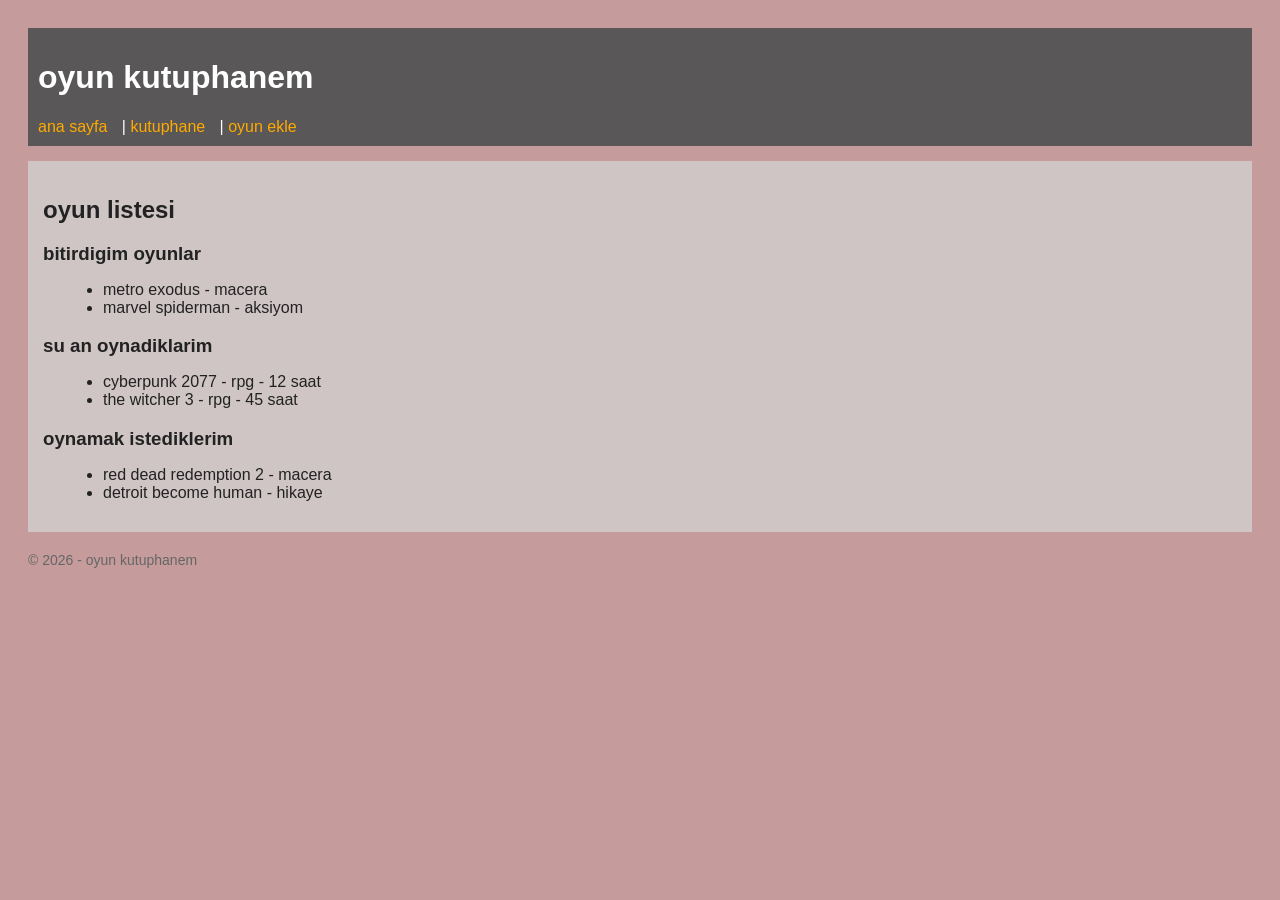
==== index.html @ b600c58c "ilk hafta: oyun kutuphanem projesi" ====
<!DOCTYPE html>
<html lang="tr">
<head>
    <meta charset="UTF-8">
    <meta name="viewport" content="width=device-width, initial-scale=1.0">
    <title>oyun kutuphanem</title>
    <link rel="stylesheet" href="CSS/stil.css">
</head>
<body>
    <header>
        <h1>oyun kutuphanem</h1>
        <nav>
            <a href="index.html">ana sayfa</a> |
            <a href="kutup.html">kutuphane</a> |
            <a href="ekleme.html">oyun ekle</a>
        </nav>
    </header>

    <main>
        <h2>oyun listesi</h2>

        <h3>bitirdigim oyunlar</h3>
        <ul>
            <li>metro exodus - macera </li>
            <li>marvel spiderman - aksiyom</li>
        </ul>

        <h3>su an oynadiklarim</h3>
        <ul>
            <li>cyberpunk 2077 - rpg - 12 saat</li>
            <li>the witcher 3 - rpg - 45 saat</li>
        </ul>

        <h3>oynamak istediklerim</h3>
        <ul>
            <li>red dead redemption 2 - macera</li>
            <li>detroit become human - hikaye</li>
        </ul>
    </main>

    <footer>
        <p>&copy; 2026 - oyun kutuphanem</p>
    </footer>
</body>
</html>
---- CSS/stil.css ----
body {
    font-family: sans-serif;
    background-color: #c59b9b;
    color: #222222;
    padding: 20px;
}

header {
    background-color: #595757;
    color: white;
    padding: 10px;
}

nav a {
    color: #ffaa00;
    text-decoration: none;
    margin-right: 10px;
}

main {
    background-color: rgb(207, 197, 197);
    padding: 15px;
    margin-top: 15px;
}

h2, h3 {
    margin-bottom: 10px;
}

ul {
    margin-left: 20px;
    margin-bottom: 15px;
}

footer {
    margin-top: 20px;
    font-size: 14px;
    color: #666666;
}
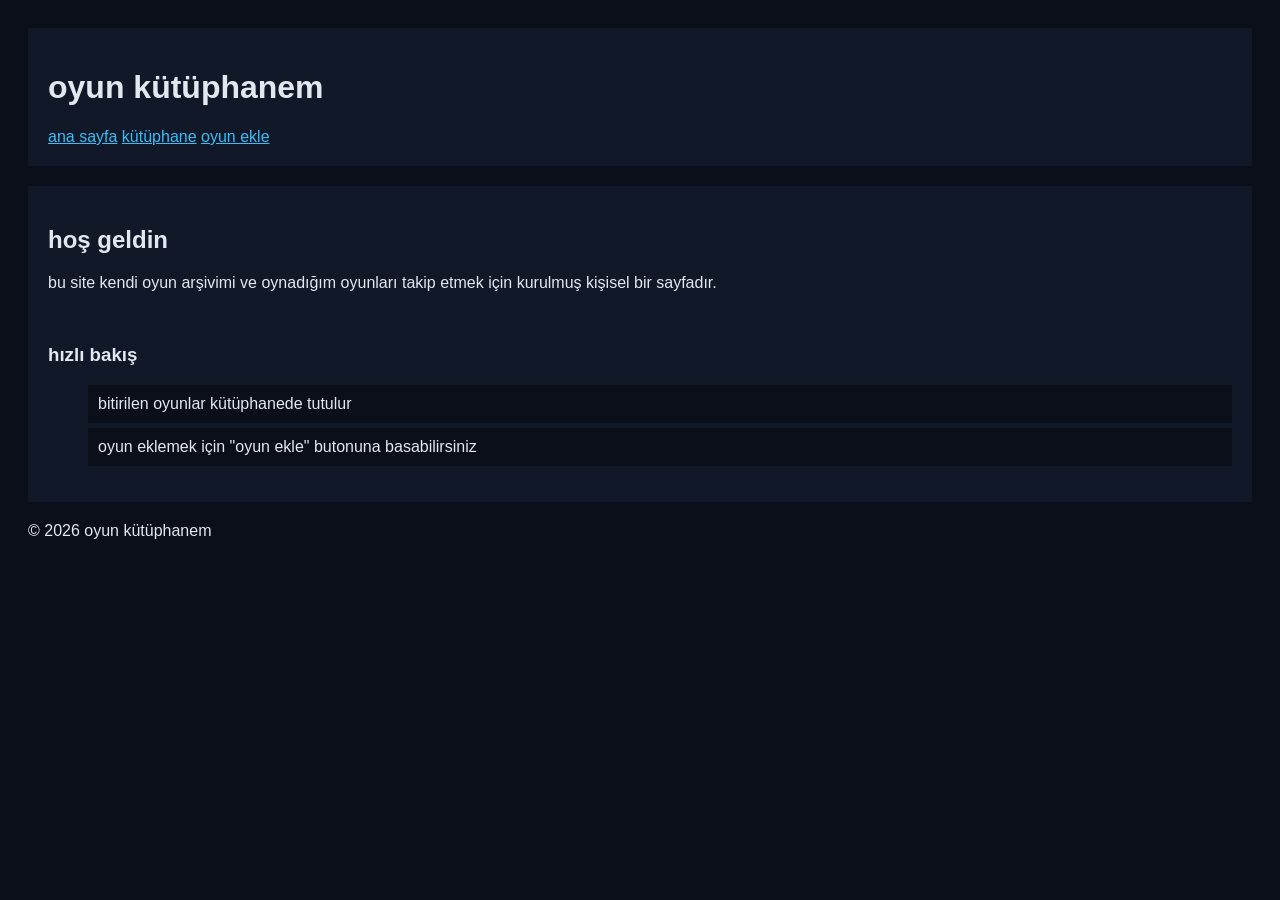
==== commit ba55e7a6: "2. hafta: sayfalar ve stiller temel duzeyde guncellendi" ====
--- a/index.html
+++ b/index.html
@@ -2,44 +2,33 @@
 <html lang="tr">
 <head>
     <meta charset="UTF-8">
-    <meta name="viewport" content="width=device-width, initial-scale=1.0">
-    <title>oyun kutuphanem</title>
+    <title>ana sayfa</title>
     <link rel="stylesheet" href="CSS/stil.css">
 </head>
 <body>
     <header>
-        <h1>oyun kutuphanem</h1>
+        <h1>oyun kütüphanem</h1>
         <nav>
-            <a href="index.html">ana sayfa</a> |
-            <a href="kutup.html">kutuphane</a> |
+            <a href="index.html">ana sayfa</a>
+            <a href="kutup.html">kütüphane</a>
             <a href="ekleme.html">oyun ekle</a>
         </nav>
     </header>
 
     <main>
-        <h2>oyun listesi</h2>
-
-        <h3>bitirdigim oyunlar</h3>
+        <h2>hoş geldin</h2>
+        <p>bu site kendi oyun arşivimi ve oynadığım oyunları takip etmek için kurulmuş kişisel bir sayfadır.</p>
+        
+        <br>
+        <h3>hızlı bakış</h3>
         <ul>
-            <li>metro exodus - macera </li>
-            <li>marvel spiderman - aksiyom</li>
-        </ul>
-
-        <h3>su an oynadiklarim</h3>
-        <ul>
-            <li>cyberpunk 2077 - rpg - 12 saat</li>
-            <li>the witcher 3 - rpg - 45 saat</li>
-        </ul>
-
-        <h3>oynamak istediklerim</h3>
-        <ul>
-            <li>red dead redemption 2 - macera</li>
-            <li>detroit become human - hikaye</li>
+            <li>bitirilen oyunlar kütüphanede tutulur</li>
+            <li>oyun eklemek için "oyun ekle" butonuna basabilirsiniz</li>
         </ul>
     </main>
 
     <footer>
-        <p>&copy; 2026 - oyun kutuphanem</p>
+        <p>&copy; 2026 oyun kütüphanem</p>
     </footer>
 </body>
 </html>
--- a/CSS/stil.css
+++ b/CSS/stil.css
@@ -1,39 +1,41 @@
 body {
+    background-color: #0b0f19;
+    color: #e2e8f0;
     font-family: sans-serif;
-    background-color: #c59b9b;
-    color: #222222;
     padding: 20px;
 }
 
-header {
-    background-color: #595757;
-    color: white;
-    padding: 10px;
+header, main {
+    background-color: #111827;
+    padding: 20px;
+    margin-bottom: 20px;
 }
 
-nav a {
-    color: #ffaa00;
-    text-decoration: none;
-    margin-right: 10px;
-}
-
-main {
-    background-color: rgb(207, 197, 197);
-    padding: 15px;
-    margin-top: 15px;
-}
-
-h2, h3 {
-    margin-bottom: 10px;
+a {
+    color: #38bdf8;
 }
 
 ul {
-    margin-left: 20px;
-    margin-bottom: 15px;
+    list-style: none;
 }
 
-footer {
-    margin-top: 20px;
-    font-size: 14px;
-    color: #666666;
+li {
+    background-color: #0b0f19;
+    padding: 10px;
+    margin-bottom: 5px;
+}
+
+input, select, button {
+    width: 100%;
+    padding: 10px;
+    margin-bottom: 10px;
+    background-color: #0b0f19;
+    color: #e2e8f0;
+    border: 1px solid #1e293b;
+}
+
+button {
+    background-color: #38bdf8;
+    color: #0b0f19;
+    font-weight: bold;
 }
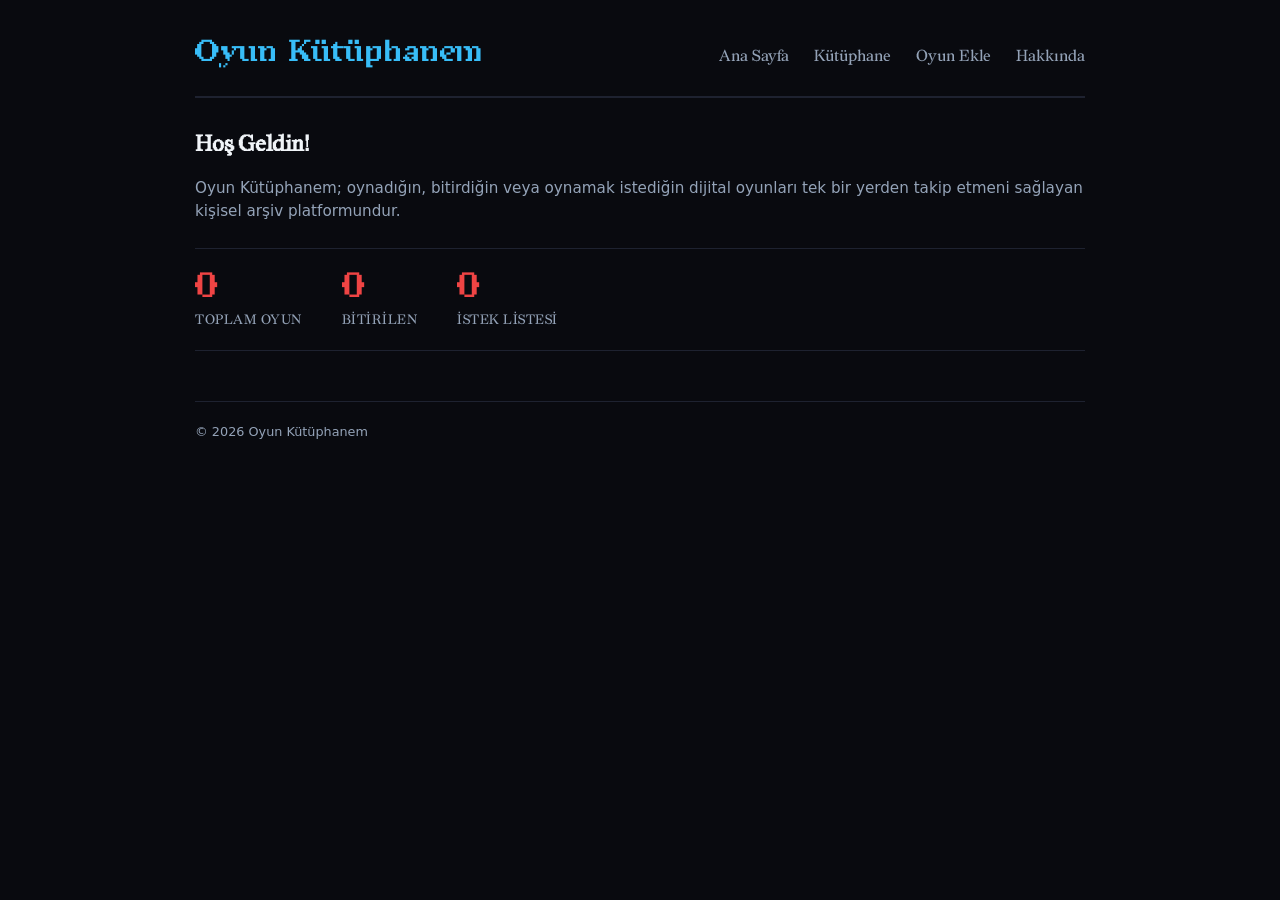
==== commit 122660fc: "UI/UX ve CRUD islemleri guncellendi" ====
--- a/index.html
+++ b/index.html
@@ -2,33 +2,60 @@
 <html lang="tr">
 <head>
     <meta charset="UTF-8">
-    <title>ana sayfa</title>
-    <link rel="stylesheet" href="CSS/stil.css">
+    <meta name="viewport" content="width=device-width, initial-scale=1.0">
+    <title>Ana Sayfa - Oyun Kütüphanem</title>
+    <link rel="stylesheet" href="css/stil.css">
 </head>
 <body>
     <header>
-        <h1>oyun kütüphanem</h1>
+        <h1>Oyun Kütüphanem</h1>
         <nav>
-            <a href="index.html">ana sayfa</a>
-            <a href="kutup.html">kütüphane</a>
-            <a href="ekleme.html">oyun ekle</a>
+            <a href="index.html">Ana Sayfa</a>
+            <a href="library.html">Kütüphane</a>
+            <a href="add-game.html">Oyun Ekle</a>
+            <a href="about.html">Hakkında</a>
         </nav>
     </header>
 
     <main>
-        <h2>hoş geldin</h2>
-        <p>bu site kendi oyun arşivimi ve oynadığım oyunları takip etmek için kurulmuş kişisel bir sayfadır.</p>
-        
-        <br>
-        <h3>hızlı bakış</h3>
-        <ul>
-            <li>bitirilen oyunlar kütüphanede tutulur</li>
-            <li>oyun eklemek için "oyun ekle" butonuna basabilirsiniz</li>
-        </ul>
+        <h2>Hoş Geldin!</h2>
+        <p>Oyun Kütüphanem; oynadığın, bitirdiğin veya oynamak istediğin dijital oyunları tek bir yerden takip etmeni sağlayan kişisel arşiv platformundur.</p>
+
+        <div class="stats-strip">
+            <div class="stat-item">
+                <span id="toplamOyun" class="stat-number">0</span>
+                <span class="stat-label">Toplam Oyun</span>
+            </div>
+            <div class="stat-item">
+                <span id="bitenOyun" class="stat-number">0</span>
+                <span class="stat-label">Bitirilen</span>
+            </div>
+            <div class="stat-item">
+                <span id="istekOyun" class="stat-number">0</span>
+                <span class="stat-label">İstek Listesi</span>
+            </div>
+        </div>
     </main>
 
     <footer>
-        <p>&copy; 2026 oyun kütüphanem</p>
+        <p>&copy; 2026 Oyun Kütüphanem</p>
     </footer>
+
+    <script src="js/app.js"></script>
+    <script>
+        function istatistikleriGuncelle() {
+            const oyunlar = oyunlariGetir();
+            
+            const toplam = oyunlar.length;
+            const biten = oyunlar.filter(o => o.durum === 'Bitti').length;
+            const istek = oyunlar.filter(o => o.durum === 'İstek Listesi').length;
+
+            document.getElementById('toplamOyun').textContent = toplam;
+            document.getElementById('bitenOyun').textContent = biten;
+            document.getElementById('istekOyun').textContent = istek;
+        }
+
+        document.addEventListener('DOMContentLoaded', istatistikleriGuncelle);
+    </script>
 </body>
 </html>
--- a/css/stil.css
+++ b/css/stil.css
@@ -0,0 +1,307 @@
+:root {
+    --bg-color: #090a0f;
+    --card-bg: #12141d;
+    --border-color: #1e2230;
+    --text-primary: #f1f5f9;
+    --text-secondary: #94a3b8;
+    --accent-blue: #38bdf8;
+    --accent-green: #22c55e;
+    --accent-yellow: #eab308;
+    --accent-red: #ef4444;
+    --accent-red-hover: #dc2626;
+    --danger-bg: rgba(239, 68, 68, 0.1);
+}
+
+@font-face {
+    font-family: 'Redaction70';
+    src: url('../fonts/Redaction70-Bold.ttf') format('truetype');
+    font-weight: bold;
+    font-style: normal;
+}
+
+@font-face {
+    font-family: 'Redaction35';
+    src: url('../fonts/Redaction35-Regular.ttf') format('truetype');
+    font-weight: normal;
+    font-style: normal;
+}
+
+@font-face {
+    font-family: 'Redaction20';
+    src: url('../fonts/Redaction20-Regular.ttf') format('truetype');
+    font-weight: normal;
+    font-style: normal;
+}
+
+* {
+    margin: 0;
+    padding: 0;
+    box-sizing: border-box;
+}
+
+body {
+    background-color: var(--bg-color);
+    color: var(--text-primary);
+    font-family: system-ui, -apple-system, BlinkMacSystemFont, 'Segoe UI', Roboto, sans-serif;
+    line-height: 1.5;
+    padding: 30px;
+    max-width: 950px;
+    margin: 0 auto;
+}
+
+header {
+    padding-bottom: 20px;
+    margin-bottom: 30px;
+    border-bottom: 2px solid var(--border-color);
+    display: flex;
+    justify-content: space-between;
+    align-items: baseline;
+}
+
+header h1 {
+    font-family: 'Redaction70', serif;
+    font-size: 1.9rem;
+    color: var(--accent-blue);
+    letter-spacing: 0.5px;
+}
+
+nav a {
+    font-family: 'Redaction20', serif;
+    font-size: 1rem;
+    color: var(--text-secondary);
+    text-decoration: none;
+    margin-left: 20px;
+    transition: color 0.15s ease;
+}
+
+nav a:hover {
+    color: var(--accent-red);
+}
+
+main h2 {
+    font-family: 'Redaction35', serif;
+    font-size: 1.4rem;
+    color: var(--text-primary);
+    margin-bottom: 16px;
+}
+
+main p {
+    color: var(--text-secondary);
+    font-size: 0.95rem;
+}
+
+/* KÜTÜPHANE SAYFASI ARAÇ ÇUBUĞU */
+.library-toolbar {
+    display: flex;
+    gap: 12px;
+    margin-bottom: 24px;
+}
+
+.library-toolbar input, 
+.library-toolbar select {
+    background-color: var(--card-bg);
+    border: 1px solid var(--border-color);
+    color: var(--text-primary);
+    padding: 10px 14px;
+    border-radius: 4px;
+    font-size: 0.9rem;
+    outline: none;
+    transition: border-color 0.15s ease;
+}
+
+.library-toolbar input {
+    flex: 1;
+}
+
+.library-toolbar input:focus, 
+.library-toolbar select:focus {
+    border-color: var(--accent-blue);
+}
+
+/* KÜTÜPHANE DİZİLİMİ - ÇİZGİSEL LOG LİSTESİ */
+.game-list-container {
+    display: flex;
+    flex-direction: column;
+    gap: 8px;
+    margin-top: 20px;
+}
+
+.game-row {
+    background-color: var(--card-bg);
+    padding: 14px 18px;
+    display: flex;
+    justify-content: space-between;
+    align-items: center;
+    border-radius: 4px;
+    transition: background-color 0.15s ease;
+}
+
+/* RENK DEĞİŞTİRMEYEN, SADECE HAFİF MİKNATIS-Aydınlanma HOVER */
+.game-row:hover {
+    background-color: #171a26;
+}
+
+/* DURUM RENKLERİ (ÖZEL BORDER & ZEMİN TONU) */
+.game-row.status-playing {
+    border-left: 4px solid var(--accent-blue);
+}
+
+.game-row.status-completed {
+    border-left: 4px solid var(--accent-green);
+}
+
+.game-row.status-wishlist {
+    border-left: 4px solid var(--accent-yellow);
+}
+
+.game-info {
+    display: flex;
+    align-items: center;
+    gap: 16px;
+}
+
+.game-title-group h3 {
+    font-family: 'Redaction35', serif;
+    color: var(--text-primary);
+    font-size: 1.15rem;
+    margin-bottom: 2px;
+}
+
+.game-title-group p {
+    font-size: 0.8rem;
+    color: var(--text-secondary);
+}
+
+.game-actions {
+    display: flex;
+    align-items: center;
+    gap: 16px;
+}
+
+.rating-tag {
+    font-family: 'Redaction70', serif;
+    color: var(--text-primary);
+    font-size: 1rem;
+    font-weight: bold;
+    min-width: 45px;
+    text-align: right;
+}
+
+.status-select {
+    padding: 6px 10px;
+    font-size: 0.8rem;
+    background-color: var(--bg-color);
+    border: 1px solid var(--border-color);
+    border-radius: 4px;
+    color: var(--text-primary);
+    outline: none;
+    cursor: pointer;
+}
+
+.status-select:focus {
+    border-color: var(--accent-blue);
+}
+
+.game-row .delete-btn {
+    background-color: transparent;
+    color: var(--accent-red);
+    border: 1px solid rgba(239, 68, 68, 0.3);
+    padding: 6px 10px;
+    border-radius: 4px;
+    font-size: 0.8rem;
+    font-family: 'Redaction20', serif;
+    cursor: pointer;
+    transition: all 0.15s ease;
+}
+
+.game-row .delete-btn:hover {
+    background-color: var(--danger-bg);
+    border-color: var(--accent-red);
+}
+
+/* İSTATİSTİK ŞERİDİ */
+.stats-strip {
+    display: flex;
+    gap: 40px;
+    margin-top: 25px;
+    padding: 20px 0;
+    border-top: 1px solid var(--border-color);
+    border-bottom: 1px solid var(--border-color);
+}
+
+.stat-item {
+    display: flex;
+    flex-direction: column;
+}
+
+.stat-number {
+    font-family: 'Redaction70', serif;
+    font-size: 2.2rem;
+    font-weight: bold;
+    color: var(--accent-red);
+    line-height: 1;
+}
+
+.stat-label {
+    font-family: 'Redaction20', serif;
+    font-size: 0.85rem;
+    color: var(--text-secondary);
+    margin-top: 6px;
+    text-transform: uppercase;
+    letter-spacing: 0.5px;
+}
+
+/* FORM STİLLERİ */
+form {
+    display: flex;
+    flex-direction: column;
+    gap: 16px;
+    max-width: 440px;
+    margin-top: 20px;
+}
+
+label {
+    font-family: 'Redaction20', serif;
+    font-size: 0.9rem;
+    color: var(--text-primary);
+    margin-bottom: -10px;
+}
+
+input, select {
+    width: 100%;
+    padding: 10px 12px;
+    background-color: var(--card-bg);
+    color: var(--text-primary);
+    border: 1px solid var(--border-color);
+    border-radius: 4px;
+    font-size: 0.9rem;
+    outline: none;
+}
+
+input:focus, select:focus {
+    border-color: var(--accent-blue);
+}
+
+button[type="submit"] {
+    font-family: 'Redaction20', serif;
+    padding: 10px 16px;
+    background-color: var(--accent-red);
+    color: #ffffff;
+    border: none;
+    border-radius: 4px;
+    font-size: 0.95rem;
+    cursor: pointer;
+    transition: background-color 0.15s ease;
+}
+
+button[type="submit"]:hover {
+    background-color: var(--accent-red-hover);
+}
+
+footer {
+    margin-top: 50px;
+    padding-top: 20px;
+    border-top: 1px solid var(--border-color);
+    color: var(--text-secondary);
+    font-size: 0.8rem;
+}
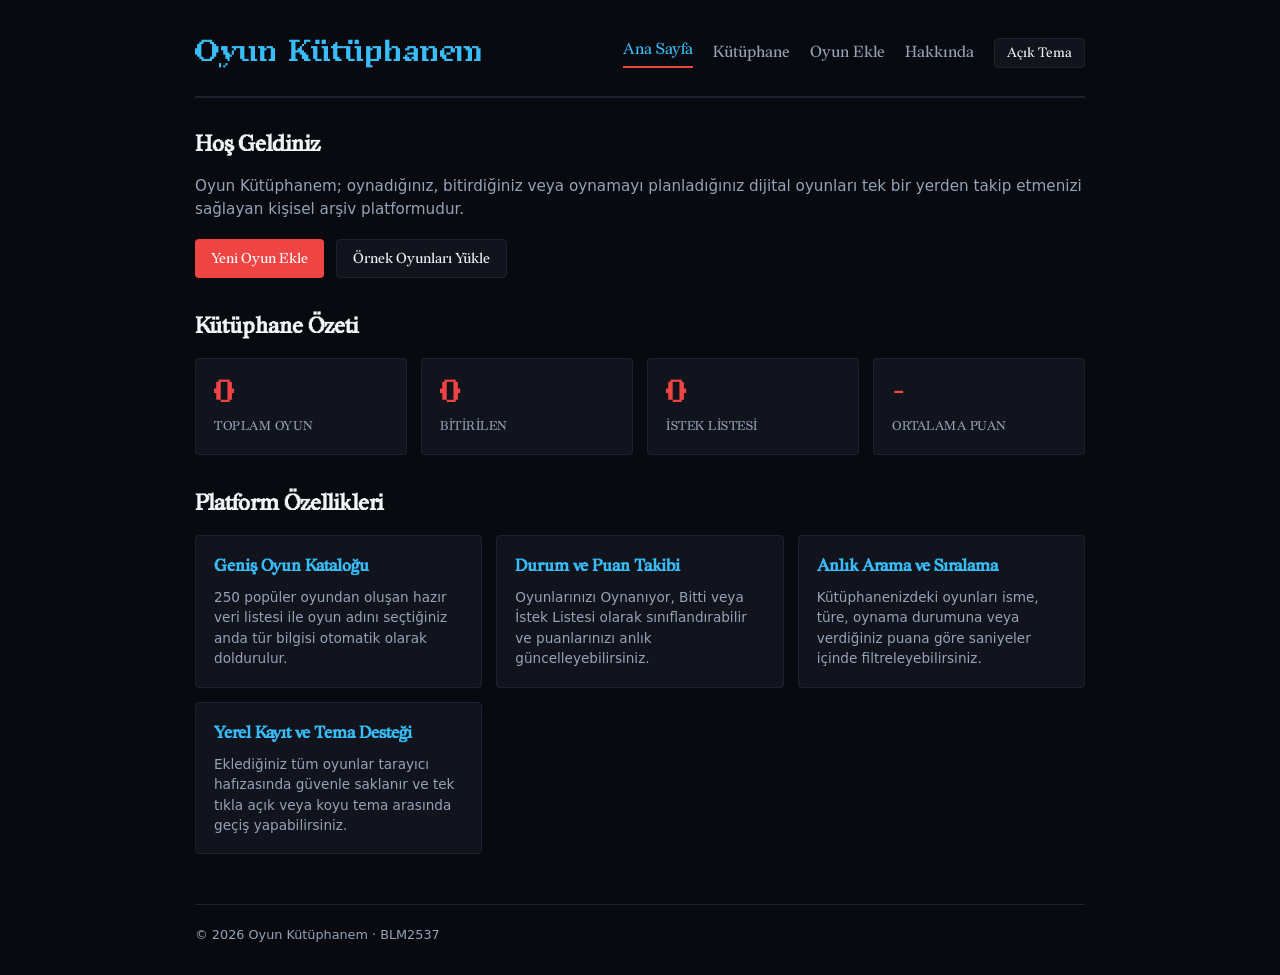
==== commit 3a440b00: "son push" ====
--- a/index.html
+++ b/index.html
@@ -10,50 +10,101 @@
     <header>
         <h1>Oyun Kütüphanem</h1>
         <nav>
-            <a href="index.html">Ana Sayfa</a>
-            <a href="library.html">Kütüphane</a>
-            <a href="add-game.html">Oyun Ekle</a>
-            <a href="about.html">Hakkında</a>
+            <a href="index.html" class="aktif">Ana Sayfa</a>
+            <a href="kutuphane.html">Kütüphane</a>
+            <a href="oyun-ekle.html">Oyun Ekle</a>
+            <a href="hakkinda.html">Hakkında</a>
+            <button type="button" id="temaButonu" class="tema-butonu">Açık Tema</button>
         </nav>
     </header>
 
     <main>
-        <h2>Hoş Geldin!</h2>
-        <p>Oyun Kütüphanem; oynadığın, bitirdiğin veya oynamak istediğin dijital oyunları tek bir yerden takip etmeni sağlayan kişisel arşiv platformundur.</p>
+        <section id="tanitim" class="bolum-kutu">
+            <h2>Hoş Geldiniz</h2>
+            <p>Oyun Kütüphanem; oynadığınız, bitirdiğiniz veya oynamayı planladığınız dijital oyunları tek bir yerden takip etmenizi sağlayan kişisel arşiv platformudur.</p>
+            <div class="hizli-eylemler">
+                <a href="oyun-ekle.html" class="birincil-baglanti">Yeni Oyun Ekle</a>
+                <button type="button" id="ornekYukleAnaSayfa" class="ikincil-buton">Örnek Oyunları Yükle</button>
+            </div>
+        </section>
 
-        <div class="stats-strip">
-            <div class="stat-item">
-                <span id="toplamOyun" class="stat-number">0</span>
-                <span class="stat-label">Toplam Oyun</span>
+        <section id="istatistikler" class="bolum-kutu">
+            <h2>Kütüphane Özeti</h2>
+            <div class="istatistik-izgarasi">
+                <div class="istatistik-karti">
+                    <span id="toplamOyun" class="istatistik-sayi">0</span>
+                    <span class="istatistik-etiket">Toplam Oyun</span>
+                </div>
+                <div class="istatistik-karti">
+                    <span id="bitenOyun" class="istatistik-sayi">0</span>
+                    <span class="istatistik-etiket">Bitirilen</span>
+                </div>
+                <div class="istatistik-karti">
+                    <span id="istekOyun" class="istatistik-sayi">0</span>
+                    <span class="istatistik-etiket">İstek Listesi</span>
+                </div>
+                <div class="istatistik-karti">
+                    <span id="ortalamaPuan" class="istatistik-sayi">-</span>
+                    <span class="istatistik-etiket">Ortalama Puan</span>
+                </div>
             </div>
-            <div class="stat-item">
-                <span id="bitenOyun" class="stat-number">0</span>
-                <span class="stat-label">Bitirilen</span>
+        </section>
+
+<section id="ozellikler" class="bolum-kutu">
+            <h2>Platform Özellikleri</h2>
+            <div class="ozellik-izgarasi">
+                <div class="ozellik-karti">
+                    <h3>Geniş Oyun Kataloğu</h3>
+                    <p>250 popüler oyundan oluşan hazır veri listesi ile oyun adını seçtiğiniz anda tür bilgisi otomatik olarak doldurulur.</p>
+                </div>
+                <div class="ozellik-karti">
+                    <h3>Durum ve Puan Takibi</h3>
+                    <p>Oyunlarınızı Oynanıyor, Bitti veya İstek Listesi olarak sınıflandırabilir ve puanlarınızı anlık güncelleyebilirsiniz.</p>
+                </div>
+                <div class="ozellik-karti">
+                    <h3>Anlık Arama ve Sıralama</h3>
+                    <p>Kütüphanenizdeki oyunları isme, türe, oynama durumuna veya verdiğiniz puana göre saniyeler içinde filtreleyebilirsiniz.</p>
+                </div>
+                <div class="ozellik-karti">
+                    <h3>Yerel Kayıt ve Tema Desteği</h3>
+                    <p>Eklediğiniz tüm oyunlar tarayıcı hafızasında güvenle saklanır ve tek tıkla açık veya koyu tema arasında geçiş yapabilirsiniz.</p>
+                </div>
             </div>
-            <div class="stat-item">
-                <span id="istekOyun" class="stat-number">0</span>
-                <span class="stat-label">İstek Listesi</span>
-            </div>
-        </div>
+        </section>
     </main>
 
     <footer>
-        <p>&copy; 2026 Oyun Kütüphanem</p>
+        <p>&copy; 2026 Oyun Kütüphanem &middot; BLM2537</p>
     </footer>
 
-    <script src="js/app.js"></script>
+    <script src="js/uygulama.js"></script>
     <script>
         function istatistikleriGuncelle() {
             const oyunlar = oyunlariGetir();
             
             const toplam = oyunlar.length;
-            const biten = oyunlar.filter(o => o.durum === 'Bitti').length;
-            const istek = oyunlar.filter(o => o.durum === 'İstek Listesi').length;
+            const biten = oyunlar.filter(oyun => oyun.durum === 'Bitti').length;
+            const istek = oyunlar.filter(oyun => oyun.durum === 'İstek Listesi').length;
+            const puanliOyunlar = oyunlar.filter(oyun => oyun.puan !== null && oyun.puan !== '' && !isNaN(oyun.puan));
 
             document.getElementById('toplamOyun').textContent = toplam;
             document.getElementById('bitenOyun').textContent = biten;
             document.getElementById('istekOyun').textContent = istek;
+
+            if (puanliOyunlar.length > 0) {
+                const puanToplami = puanliOyunlar.reduce((toplamDeger, oyun) => toplamDeger + Number(oyun.puan), 0);
+                const ortalama = (puanToplami / puanliOyunlar.length).toFixed(1);
+                document.getElementById('ortalamaPuan').textContent = ortalama;
+            } else {
+                document.getElementById('ortalamaPuan').textContent = '-';
+            }
         }
+
+        document.getElementById('ornekYukleAnaSayfa').addEventListener('click', function() {
+            ornekOyunlariYukle();
+            istatistikleriGuncelle();
+            alert('Örnek oyunlar kütüphaneye eklendi.');
+        });
 
         document.addEventListener('DOMContentLoaded', istatistikleriGuncelle);
     </script>
--- a/css/stil.css
+++ b/css/stil.css
@@ -1,15 +1,31 @@
 :root {
-    --bg-color: #090a0f;
-    --card-bg: #12141d;
-    --border-color: #1e2230;
-    --text-primary: #f1f5f9;
-    --text-secondary: #94a3b8;
-    --accent-blue: #38bdf8;
-    --accent-green: #22c55e;
-    --accent-yellow: #eab308;
-    --accent-red: #ef4444;
-    --accent-red-hover: #dc2626;
-    --danger-bg: rgba(239, 68, 68, 0.1);
+    --arka-plan-rengi: #090a0f;
+    --kart-arka-plan: #12141d;
+    --kart-hover: #171a26;
+    --kenarlik-rengi: #1e2230;
+    --metin-ana: #f1f5f9;
+    --metin-ikincil: #94a3b8;
+    --vurgu-mavi: #38bdf8;
+    --vurgu-yesil: #22c55e;
+    --vurgu-sari: #eab308;
+    --vurgu-kirmizi: #ef4444;
+    --vurgu-kirmizi-hover: #dc2626;
+    --tehlike-arka-plan: rgba(239, 68, 68, 0.1);
+}
+
+body.acik-tema {
+    --arka-plan-rengi: #f8fafc;
+    --kart-arka-plan: #ffffff;
+    --kart-hover: #f1f5f9;
+    --kenarlik-rengi: #cbd5e1;
+    --metin-ana: #0f172a;
+    --metin-ikincil: #475569;
+    --vurgu-mavi: #0284c7;
+    --vurgu-yesil: #16a34a;
+    --vurgu-sari: #ca8a04;
+    --vurgu-kirmizi: #dc2626;
+    --vurgu-kirmizi-hover: #b91c1c;
+    --tehlike-arka-plan: rgba(220, 38, 38, 0.08);
 }
 
 @font-face {
@@ -40,68 +56,257 @@
 }
 
 body {
-    background-color: var(--bg-color);
-    color: var(--text-primary);
+    background-color: var(--arka-plan-rengi);
+    color: var(--metin-ana);
     font-family: system-ui, -apple-system, BlinkMacSystemFont, 'Segoe UI', Roboto, sans-serif;
     line-height: 1.5;
     padding: 30px;
     max-width: 950px;
     margin: 0 auto;
+    transition: background-color 0.2s ease, color 0.2s ease;
 }
 
 header {
     padding-bottom: 20px;
     margin-bottom: 30px;
-    border-bottom: 2px solid var(--border-color);
+    border-bottom: 2px solid var(--kenarlik-rengi);
     display: flex;
     justify-content: space-between;
-    align-items: baseline;
+    align-items: center;
+    flex-wrap: wrap;
+    gap: 16px;
 }
 
 header h1 {
     font-family: 'Redaction70', serif;
     font-size: 1.9rem;
-    color: var(--accent-blue);
+    color: var(--vurgu-mavi);
     letter-spacing: 0.5px;
 }
 
+nav {
+    display: flex;
+    align-items: center;
+    flex-wrap: wrap;
+    gap: 20px;
+}
+
 nav a {
     font-family: 'Redaction20', serif;
     font-size: 1rem;
-    color: var(--text-secondary);
+    color: var(--metin-ikincil);
     text-decoration: none;
-    margin-left: 20px;
     transition: color 0.15s ease;
 }
 
 nav a:hover {
-    color: var(--accent-red);
+    color: var(--vurgu-kirmizi);
+}
+
+nav a.aktif {
+    color: var(--vurgu-mavi);
+    border-bottom: 2px solid var(--vurgu-kirmizi);
+    padding-bottom: 4px;
+}
+
+.tema-butonu {
+    font-family: 'Redaction20', serif;
+    font-size: 0.85rem;
+    background-color: var(--kart-arka-plan);
+    color: var(--metin-ana);
+    border: 1px solid var(--kenarlik-rengi);
+    padding: 6px 12px;
+    border-radius: 4px;
+    cursor: pointer;
+    transition: border-color 0.15s ease, color 0.15s ease;
+}
+
+.tema-butonu:hover {
+    border-color: var(--vurgu-mavi);
+    color: var(--vurgu-mavi);
+}
+
+.bolum-kutu {
+    margin-bottom: 32px;
 }
 
 main h2 {
     font-family: 'Redaction35', serif;
     font-size: 1.4rem;
-    color: var(--text-primary);
-    margin-bottom: 16px;
+    color: var(--metin-ana);
+    margin-bottom: 14px;
 }
 
 main p {
-    color: var(--text-secondary);
+    color: var(--metin-ikincil);
     font-size: 0.95rem;
 }
 
-/* KÜTÜPHANE SAYFASI ARAÇ ÇUBUĞU */
-.library-toolbar {
+.hizli-eylemler {
+    display: flex;
+    gap: 12px;
+    margin-top: 18px;
+    flex-wrap: wrap;
+}
+
+.birincil-baglanti {
+    font-family: 'Redaction20', serif;
+    display: inline-block;
+    padding: 9px 16px;
+    background-color: var(--vurgu-kirmizi);
+    color: #ffffff;
+    text-decoration: none;
+    border-radius: 4px;
+    font-size: 0.9rem;
+    transition: background-color 0.15s ease;
+}
+
+.birincil-baglanti:hover {
+    background-color: var(--vurgu-kirmizi-hover);
+}
+
+.ikincil-buton {
+    font-family: 'Redaction20', serif;
+    padding: 9px 16px;
+    background-color: var(--kart-arka-plan);
+    color: var(--metin-ana);
+    border: 1px solid var(--kenarlik-rengi);
+    border-radius: 4px;
+    font-size: 0.9rem;
+    cursor: pointer;
+    transition: border-color 0.15s ease, color 0.15s ease;
+}
+
+.ikincil-buton:hover {
+    border-color: var(--vurgu-mavi);
+    color: var(--vurgu-mavi);
+}
+
+.istatistik-izgarasi {
+    display: grid;
+    grid-template-columns: repeat(4, 1fr);
+    gap: 14px;
+}
+
+.istatistik-karti {
+    background-color: var(--kart-arka-plan);
+    border: 1px solid var(--kenarlik-rengi);
+    border-radius: 4px;
+    padding: 18px;
+    display: flex;
+    flex-direction: column;
+}
+
+.istatistik-sayi {
+    font-family: 'Redaction70', serif;
+    font-size: 2rem;
+    font-weight: bold;
+    color: var(--vurgu-kirmizi);
+    line-height: 1;
+}
+
+.istatistik-etiket {
+    font-family: 'Redaction20', serif;
+    font-size: 0.8rem;
+    color: var(--metin-ikincil);
+    margin-top: 8px;
+    text-transform: uppercase;
+    letter-spacing: 0.5px;
+}
+
+.ozellik-izgarasi {
+    display: grid;
+    grid-template-columns: repeat(3, 1fr);
+    gap: 14px;
+}
+
+.ozellik-karti {
+    background-color: var(--kart-arka-plan);
+    border: 1px solid var(--kenarlik-rengi);
+    border-radius: 4px;
+    padding: 18px;
+}
+
+.ozellik-karti h3 {
+    font-family: 'Redaction35', serif;
+    font-size: 1.05rem;
+    color: var(--vurgu-mavi);
+    margin-bottom: 8px;
+}
+
+.ozellik-karti p {
+    font-size: 0.85rem;
+}
+
+.tablo-kutu {
+    overflow-x: auto;
+}
+
+table {
+    width: 100%;
+    border-collapse: collapse;
+    background-color: var(--kart-arka-plan);
+    border: 1px solid var(--kenarlik-rengi);
+}
+
+caption {
+    font-family: 'Redaction20', serif;
+    text-align: left;
+    color: var(--metin-ikincil);
+    margin-bottom: 10px;
+    font-size: 0.9rem;
+}
+
+th, td {
+    padding: 12px 14px;
+    text-align: left;
+    border-bottom: 1px solid var(--kenarlik-rengi);
+    font-size: 0.9rem;
+}
+
+th {
+    font-family: 'Redaction20', serif;
+    color: var(--vurgu-mavi);
+    background-color: var(--arka-plan-rengi);
+}
+
+td {
+    color: var(--metin-ikincil);
+}
+
+.depo-baglantisi {
+    margin-top: 12px;
+}
+
+.depo-baglantisi a {
+    color: var(--vurgu-mavi);
+    font-family: 'Redaction20', serif;
+    text-decoration: none;
+}
+
+.bos-mesaj {
+    padding: 20px 0;
+}
+
+.bos-kutuphane-kutusu {
+    background-color: var(--kart-arka-plan);
+    border: 1px solid var(--kenarlik-rengi);
+    border-radius: 4px;
+    padding: 24px;
+}
+
+.kutuphane-arac-cubugu {
     display: flex;
     gap: 12px;
     margin-bottom: 24px;
-}
-
-.library-toolbar input, 
-.library-toolbar select {
-    background-color: var(--card-bg);
-    border: 1px solid var(--border-color);
-    color: var(--text-primary);
+    flex-wrap: wrap;
+}
+
+.kutuphane-arac-cubugu input, 
+.kutuphane-arac-cubugu select {
+    background-color: var(--kart-arka-plan);
+    border: 1px solid var(--kenarlik-rengi);
+    color: var(--metin-ana);
     padding: 10px 14px;
     border-radius: 4px;
     font-size: 0.9rem;
@@ -109,102 +314,128 @@
     transition: border-color 0.15s ease;
 }
 
-.library-toolbar input {
+.kutuphane-arac-cubugu input {
+    flex: 2;
+    min-width: 220px;
+}
+
+.kutuphane-arac-cubugu select {
     flex: 1;
-}
-
-.library-toolbar input:focus, 
-.library-toolbar select:focus {
-    border-color: var(--accent-blue);
-}
-
-/* KÜTÜPHANE DİZİLİMİ - ÇİZGİSEL LOG LİSTESİ */
-.game-list-container {
+    min-width: 170px;
+}
+
+.kutuphane-arac-cubugu input:focus, 
+.kutuphane-arac-cubugu select:focus {
+    border-color: var(--vurgu-mavi);
+}
+
+.oyun-liste-kapsayici {
     display: flex;
     flex-direction: column;
     gap: 8px;
     margin-top: 20px;
 }
 
-.game-row {
-    background-color: var(--card-bg);
+.oyun-satiri {
+    background-color: var(--kart-arka-plan);
+    border: 1px solid var(--kenarlik-rengi);
     padding: 14px 18px;
     display: flex;
     justify-content: space-between;
     align-items: center;
+    gap: 16px;
     border-radius: 4px;
     transition: background-color 0.15s ease;
 }
 
-/* RENK DEĞİŞTİRMEYEN, SADECE HAFİF MİKNATIS-Aydınlanma HOVER */
-.game-row:hover {
-    background-color: #171a26;
-}
-
-/* DURUM RENKLERİ (ÖZEL BORDER & ZEMİN TONU) */
-.game-row.status-playing {
-    border-left: 4px solid var(--accent-blue);
-}
-
-.game-row.status-completed {
-    border-left: 4px solid var(--accent-green);
-}
-
-.game-row.status-wishlist {
-    border-left: 4px solid var(--accent-yellow);
-}
-
-.game-info {
+.oyun-satiri:hover {
+    background-color: var(--kart-hover);
+}
+
+.oyun-satiri.durum-oynaniyor {
+    border-left: 4px solid var(--vurgu-mavi);
+}
+
+.oyun-satiri.durum-bitti {
+    border-left: 4px solid var(--vurgu-yesil);
+}
+
+.oyun-satiri.durum-istek {
+    border-left: 4px solid var(--vurgu-sari);
+}
+
+.oyun-bilgi {
     display: flex;
     align-items: center;
     gap: 16px;
 }
 
-.game-title-group h3 {
+.oyun-baslik-grubu h3 {
     font-family: 'Redaction35', serif;
-    color: var(--text-primary);
+    color: var(--metin-ana);
     font-size: 1.15rem;
     margin-bottom: 2px;
 }
 
-.game-title-group p {
+.oyun-baslik-grubu p {
     font-size: 0.8rem;
-    color: var(--text-secondary);
-}
-
-.game-actions {
+    color: var(--metin-ikincil);
+}
+
+.oyun-baslik-grubu .oyun-notu {
+    margin-top: 6px;
+    font-size: 0.82rem;
+    color: var(--metin-ana);
+    opacity: 0.85;
+}
+
+.oyun-islemler {
     display: flex;
     align-items: center;
-    gap: 16px;
-}
-
-.rating-tag {
+    gap: 12px;
+    flex-shrink: 0;
+}
+
+.puan-duzenleme {
+    display: flex;
+    align-items: center;
+    gap: 4px;
+    font-family: 'Redaction20', serif;
+    font-size: 0.85rem;
+    color: var(--metin-ikincil);
+}
+
+.puan-duzenleme .puan-girdisi {
+    width: 54px;
+    padding: 5px 6px;
+    text-align: center;
     font-family: 'Redaction70', serif;
-    color: var(--text-primary);
-    font-size: 1rem;
-    font-weight: bold;
-    min-width: 45px;
-    text-align: right;
-}
-
-.status-select {
+    font-size: 0.9rem;
+    background-color: var(--arka-plan-rengi);
+    border: 1px solid var(--kenarlik-rengi);
+    border-radius: 4px;
+    color: var(--metin-ana);
+}
+
+.durum-secimi {
+    width: auto;
     padding: 6px 10px;
     font-size: 0.8rem;
-    background-color: var(--bg-color);
-    border: 1px solid var(--border-color);
-    border-radius: 4px;
-    color: var(--text-primary);
+    background-color: var(--arka-plan-rengi);
+    border: 1px solid var(--kenarlik-rengi);
+    border-radius: 4px;
+    color: var(--metin-ana);
     outline: none;
     cursor: pointer;
 }
 
-.status-select:focus {
-    border-color: var(--accent-blue);
-}
-
-.game-row .delete-btn {
+.durum-secimi:focus {
+    border-color: var(--vurgu-mavi);
+}
+
+.oyun-satiri .sil-butonu {
     background-color: transparent;
-    color: var(--accent-red);
+    color: var(--vurgu-kirmizi);
     border: 1px solid rgba(239, 68, 68, 0.3);
     padding: 6px 10px;
     border-radius: 4px;
@@ -214,78 +445,46 @@
     transition: all 0.15s ease;
 }
 
-.game-row .delete-btn:hover {
-    background-color: var(--danger-bg);
-    border-color: var(--accent-red);
-}
-
-/* İSTATİSTİK ŞERİDİ */
-.stats-strip {
-    display: flex;
-    gap: 40px;
-    margin-top: 25px;
-    padding: 20px 0;
-    border-top: 1px solid var(--border-color);
-    border-bottom: 1px solid var(--border-color);
-}
-
-.stat-item {
-    display: flex;
-    flex-direction: column;
-}
-
-.stat-number {
-    font-family: 'Redaction70', serif;
-    font-size: 2.2rem;
-    font-weight: bold;
-    color: var(--accent-red);
-    line-height: 1;
-}
-
-.stat-label {
-    font-family: 'Redaction20', serif;
-    font-size: 0.85rem;
-    color: var(--text-secondary);
-    margin-top: 6px;
-    text-transform: uppercase;
-    letter-spacing: 0.5px;
-}
-
-/* FORM STİLLERİ */
+.oyun-satiri .sil-butonu:hover {
+    background-color: var(--tehlike-arka-plan);
+    border-color: var(--vurgu-kirmizi);
+}
+
 form {
     display: flex;
     flex-direction: column;
     gap: 16px;
-    max-width: 440px;
+    max-width: 460px;
     margin-top: 20px;
 }
 
 label {
     font-family: 'Redaction20', serif;
     font-size: 0.9rem;
-    color: var(--text-primary);
+    color: var(--metin-ana);
     margin-bottom: -10px;
 }
 
-input, select {
+input, select, textarea {
     width: 100%;
     padding: 10px 12px;
-    background-color: var(--card-bg);
-    color: var(--text-primary);
-    border: 1px solid var(--border-color);
-    border-radius: 4px;
-    font-size: 0.9rem;
+    background-color: var(--kart-arka-plan);
+    color: var(--metin-ana);
+    border: 1px solid var(--kenarlik-rengi);
+    border-radius: 4px;
+    font-size: 0.9rem;
+    font-family: inherit;
     outline: none;
 }
 
-input:focus, select:focus {
-    border-color: var(--accent-blue);
+input:focus, select:focus, textarea:focus {
+    border-color: var(--vurgu-mavi);
 }
 
 button[type="submit"] {
     font-family: 'Redaction20', serif;
     padding: 10px 16px;
-    background-color: var(--accent-red);
+    background-color: var(--vurgu-kirmizi);
     color: #ffffff;
     border: none;
     border-radius: 4px;
@@ -295,13 +494,48 @@
 }
 
 button[type="submit"]:hover {
-    background-color: var(--accent-red-hover);
+    background-color: var(--vurgu-kirmizi-hover);
 }
 
 footer {
     margin-top: 50px;
     padding-top: 20px;
-    border-top: 1px solid var(--border-color);
-    color: var(--text-secondary);
+    border-top: 1px solid var(--kenarlik-rengi);
+    color: var(--metin-ikincil);
     font-size: 0.8rem;
+}
+
+@media (max-width: 768px) {
+    body {
+        padding: 18px;
+    }
+
+    header {
+        flex-direction: column;
+        align-items: flex-start;
+    }
+
+    nav {
+        gap: 14px;
+    }
+
+    .istatistik-izgarasi {
+        grid-template-columns: repeat(2, 1fr);
+    }
+
+    .ozellik-izgarasi {
+    display: grid;
+    grid-template-columns: repeat(2, 1fr);
+    gap: 14px;
+}
+    .oyun-satiri {
+        flex-direction: column;
+        align-items: flex-start;
+    }
+
+    .oyun-islemler {
+        width: 100%;
+        justify-content: space-between;
+        flex-wrap: wrap;
+    }
 }
